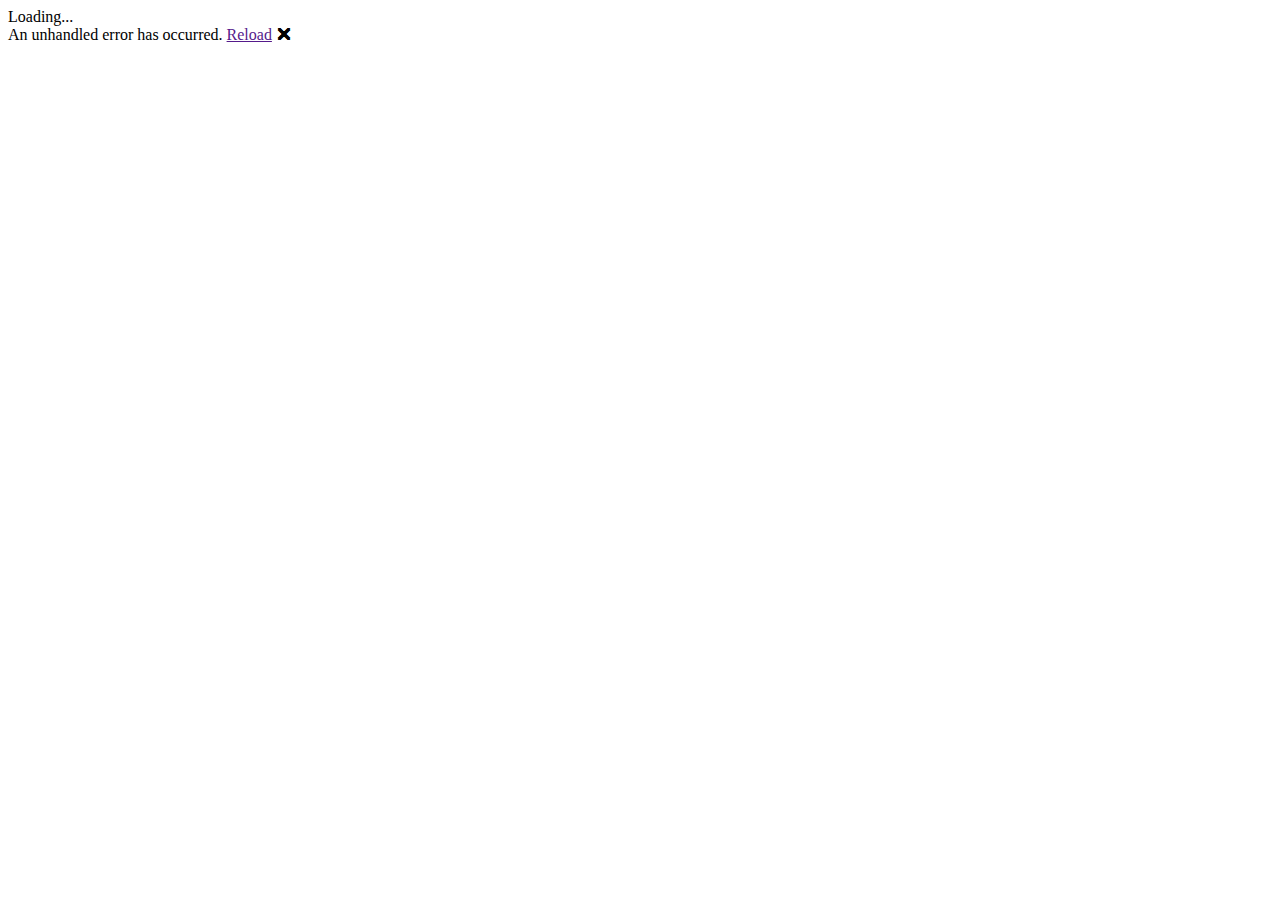
==== Eorzea.Wasm/wwwroot/index.html @ f214c84e "Vastly simplify the app" ====
<!DOCTYPE html>
<html lang="en">

<head>
    <meta charset="utf-8" />
    <title>Eorzea.Wasm</title>
    <base href="/" />
    <link href="css/app.css" rel="stylesheet" />
    <link href="manifest.json" rel="manifest" />

    <!-- If you add any scoped CSS files, uncomment the following to load them
    <link href="Eorzea.Wasm.styles.css" rel="stylesheet" /> -->
</head>

<body>
    <div id="app">Loading...</div>

    <div id="blazor-error-ui">
        An unhandled error has occurred.
        <a href="" class="reload">Reload</a>
        <a class="dismiss">🗙</a>
    </div>
    <script src="_framework/blazor.webassembly.js"></script>
    <script>navigator.serviceWorker.register('service-worker.js');</script>
</body>

</html>
---- Eorzea.Wasm/wwwroot/css/app.css ----
h1:focus {
    outline: none;
}

#blazor-error-ui {
    background: lightyellow;
    bottom: 0;
    box-shadow: 0 -1px 2px rgba(0, 0, 0, 0.2);
    display: none;
    left: 0;
    padding: 0.6rem 1.25rem 0.7rem 1.25rem;
    position: fixed;
    width: 100%;
    z-index: 1000;
}

    #blazor-error-ui .dismiss {
        cursor: pointer;
        position: absolute;
        right: 0.75rem;
        top: 0.5rem;
    }

.blazor-error-boundary {
    background: url([data-uri]) no-repeat 1rem/1.8rem, #b32121;
    padding: 1rem 1rem 1rem 3.7rem;
    color: white;
}

    .blazor-error-boundary::after {
        content: "An error has occurred."
    }
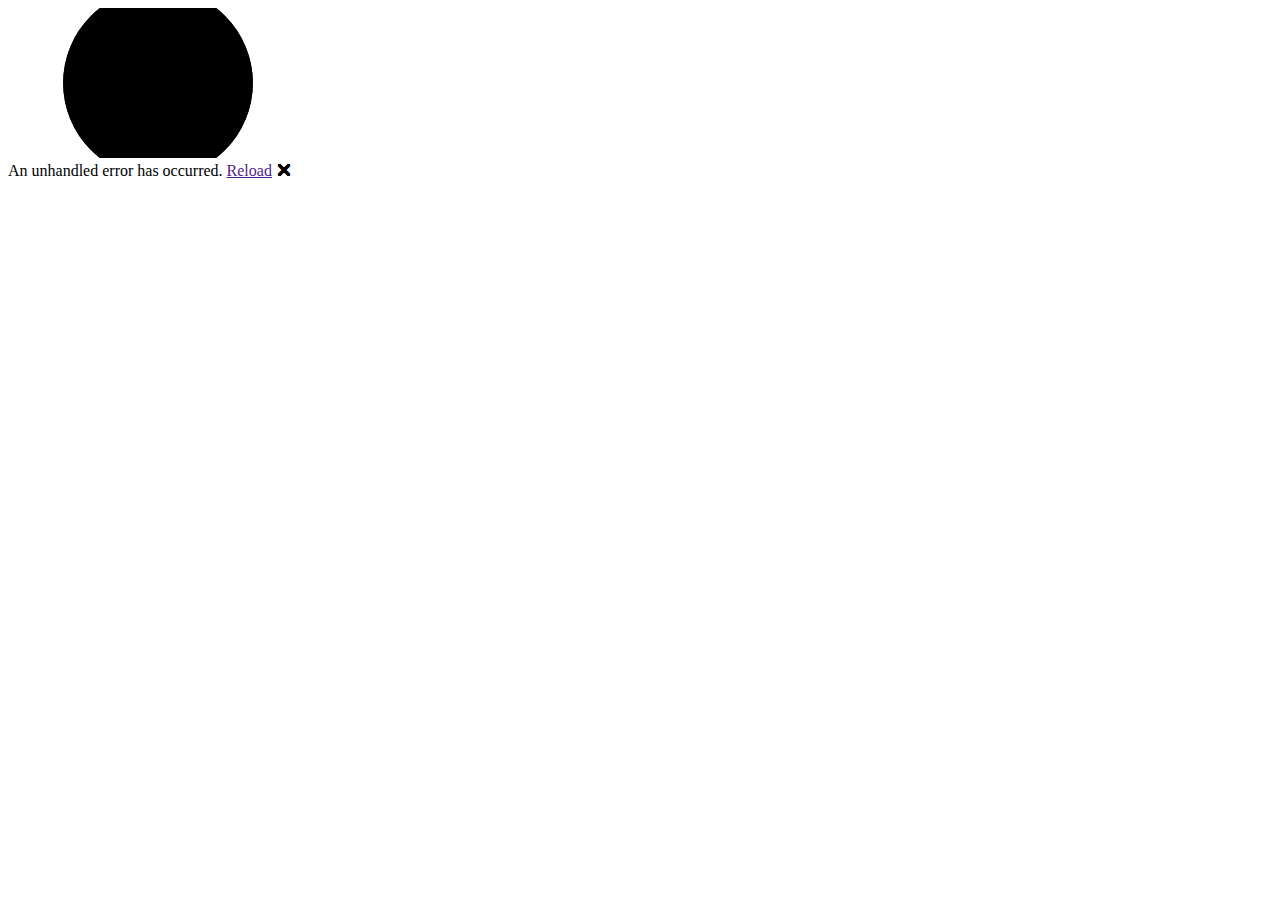
==== commit 807df23d: "Convert to MudBlazor" ====
--- a/Eorzea.Wasm/wwwroot/index.html
+++ b/Eorzea.Wasm/wwwroot/index.html
@@ -3,17 +3,24 @@
 
 <head>
     <meta charset="utf-8" />
-    <title>Eorzea.Wasm</title>
+    <meta name="viewport" content="width=device-width, initial-scale=1.0, maximum-scale=1.0" />
+    <title>Eorzea Time</title>
     <base href="/" />
-    <link href="css/app.css" rel="stylesheet" />
+    <link href="https://fonts.googleapis.com/css?family=Roboto:300,400,500,700&display=swap" rel="stylesheet" />
+    <link href="_content/MudBlazor/MudBlazor.min.css" rel="stylesheet" />
+    <link href="/_content/Eorzea.Rcl/css/app.css" rel="stylesheet" />
     <link href="manifest.json" rel="manifest" />
-
-    <!-- If you add any scoped CSS files, uncomment the following to load them
-    <link href="Eorzea.Wasm.styles.css" rel="stylesheet" /> -->
+    <link href="/_content/Eorzea.Rcl/icon-512.png" type="image/png" rel="icon" />
 </head>
 
 <body>
-    <div id="app">Loading...</div>
+    <div id="app">
+        <svg class="loading-progress">
+            <circle r="40%" cx="50%" cy="50%" />
+            <circle r="40%" cx="50%" cy="50%" />
+        </svg>
+        <div class="loading-progress-text"></div>
+    </div>
 
     <div id="blazor-error-ui">
         An unhandled error has occurred.
@@ -21,6 +28,7 @@
         <a class="dismiss">🗙</a>
     </div>
     <script src="_framework/blazor.webassembly.js"></script>
+    <script src="_content/MudBlazor/MudBlazor.min.js"></script>
     <script>navigator.serviceWorker.register('service-worker.js');</script>
 </body>
 
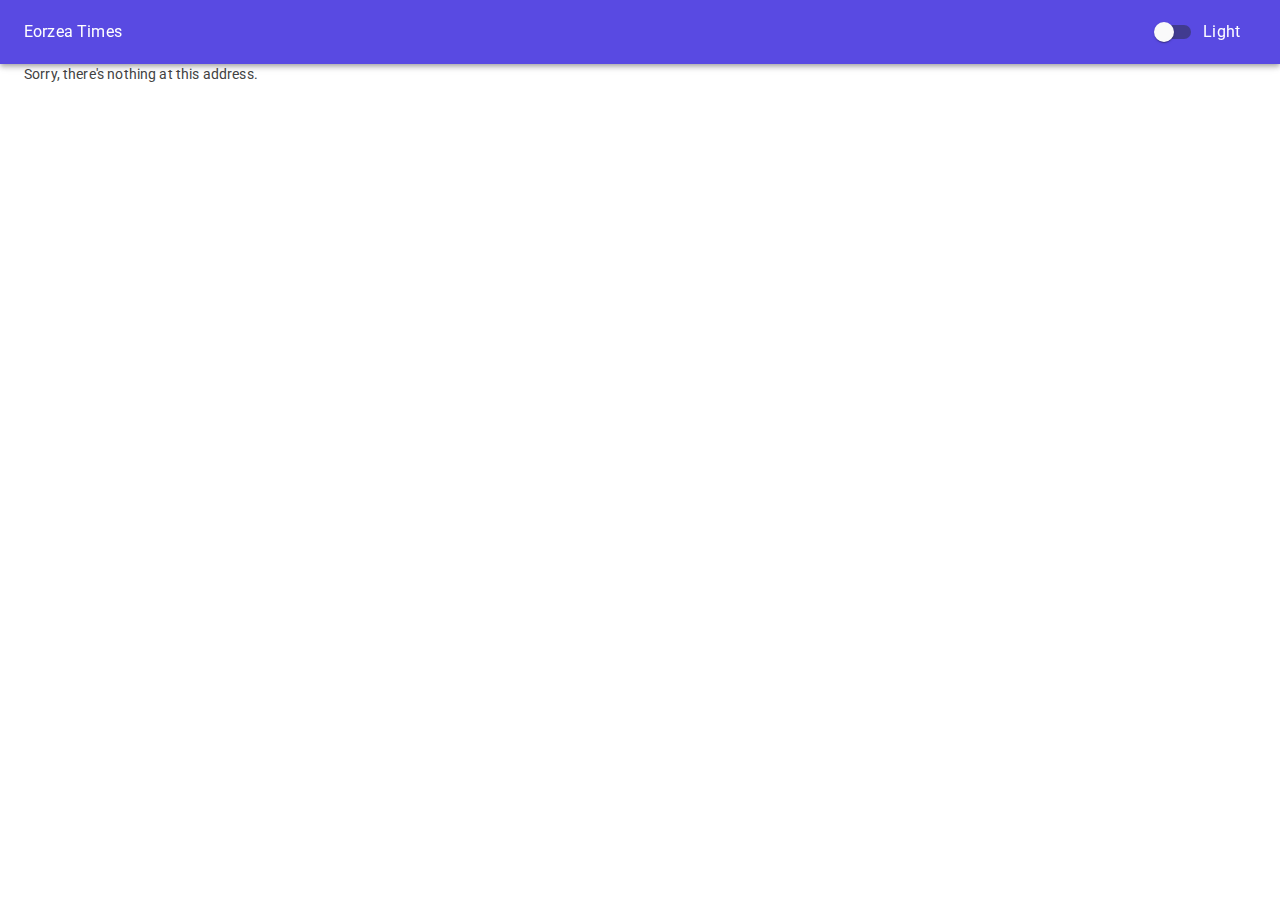
==== commit 63c241b1: "Remove leading slash" ====
--- a/Eorzea.Wasm/wwwroot/index.html
+++ b/Eorzea.Wasm/wwwroot/index.html
@@ -8,9 +8,9 @@
     <base href="/" />
     <link href="https://fonts.googleapis.com/css?family=Roboto:300,400,500,700&display=swap" rel="stylesheet" />
     <link href="_content/MudBlazor/MudBlazor.min.css" rel="stylesheet" />
-    <link href="/_content/Eorzea.Rcl/css/app.css" rel="stylesheet" />
+    <link href="_content/Eorzea.Rcl/css/app.css" rel="stylesheet" />
     <link href="manifest.json" rel="manifest" />
-    <link href="/_content/Eorzea.Rcl/icon-512.png" type="image/png" rel="icon" />
+    <link href="_content/Eorzea.Rcl/icon-512.png" type="image/png" rel="icon" />
 </head>
 
 <body>
